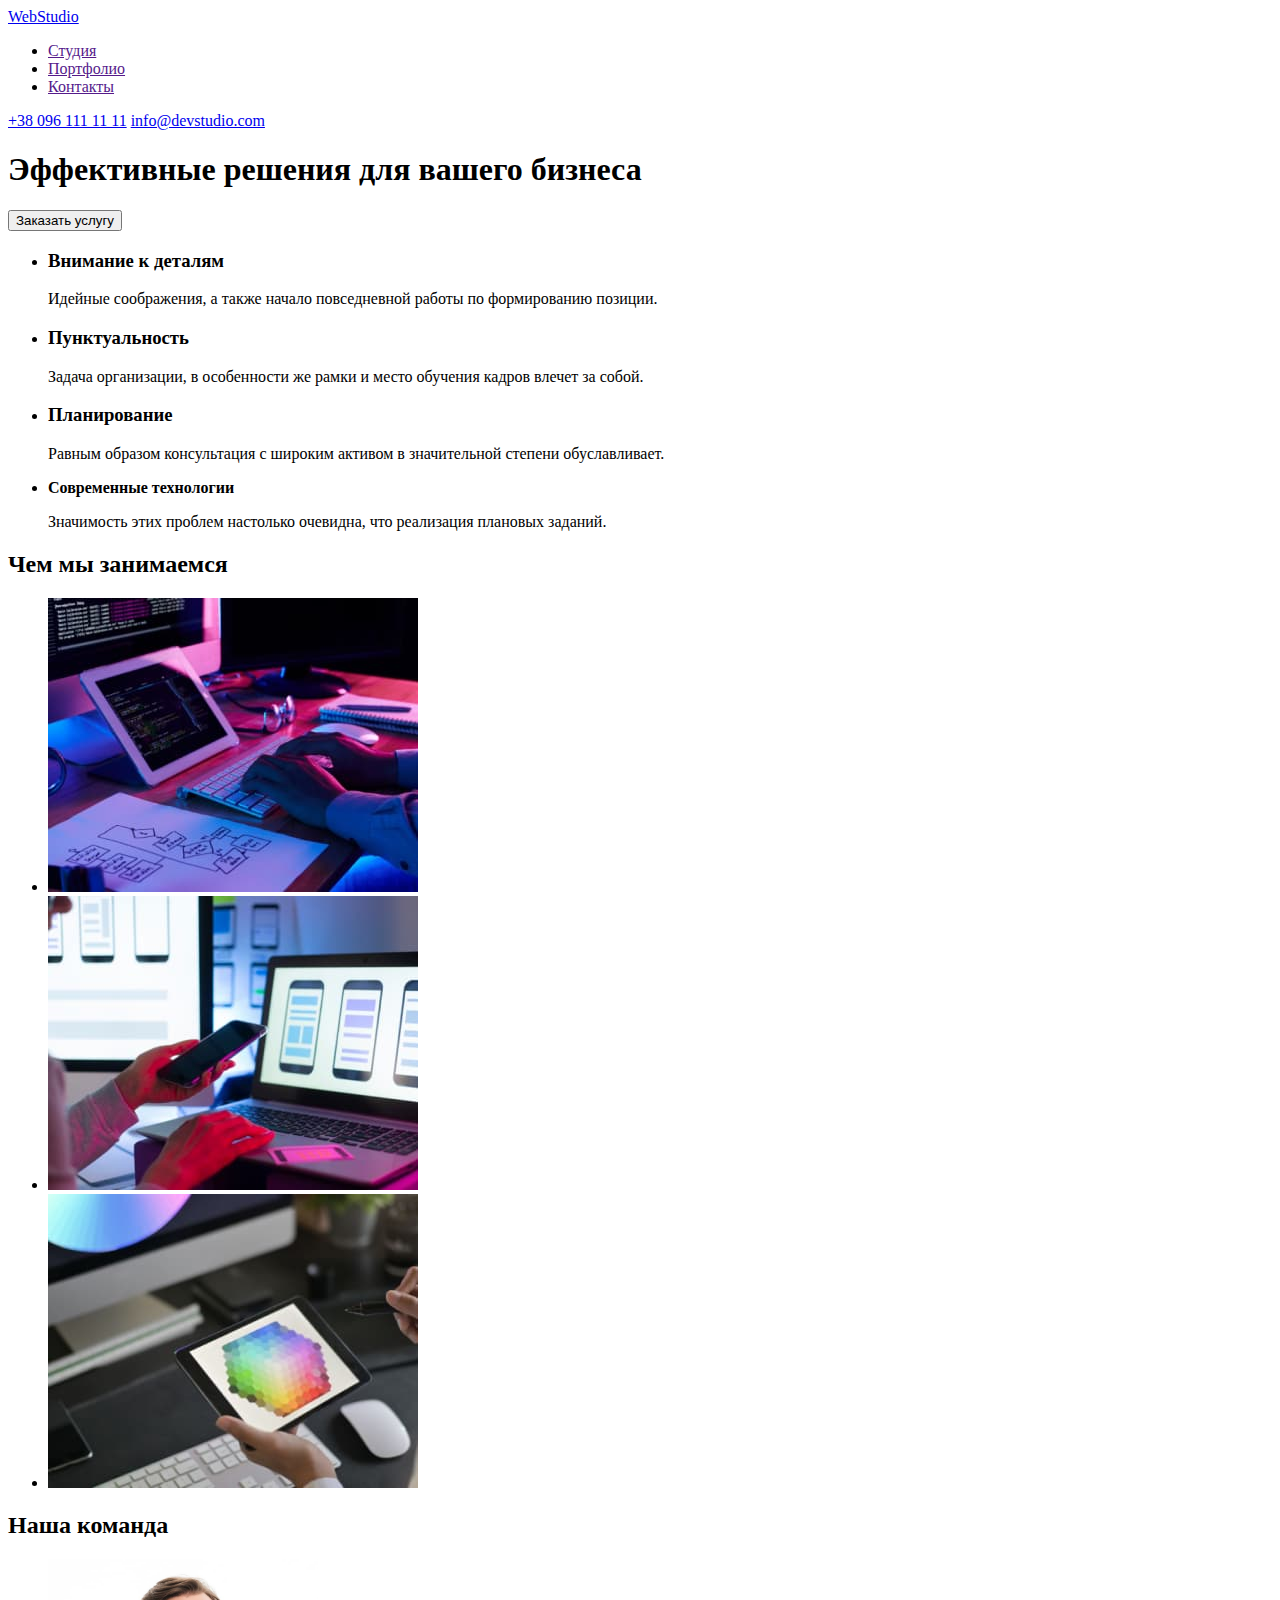
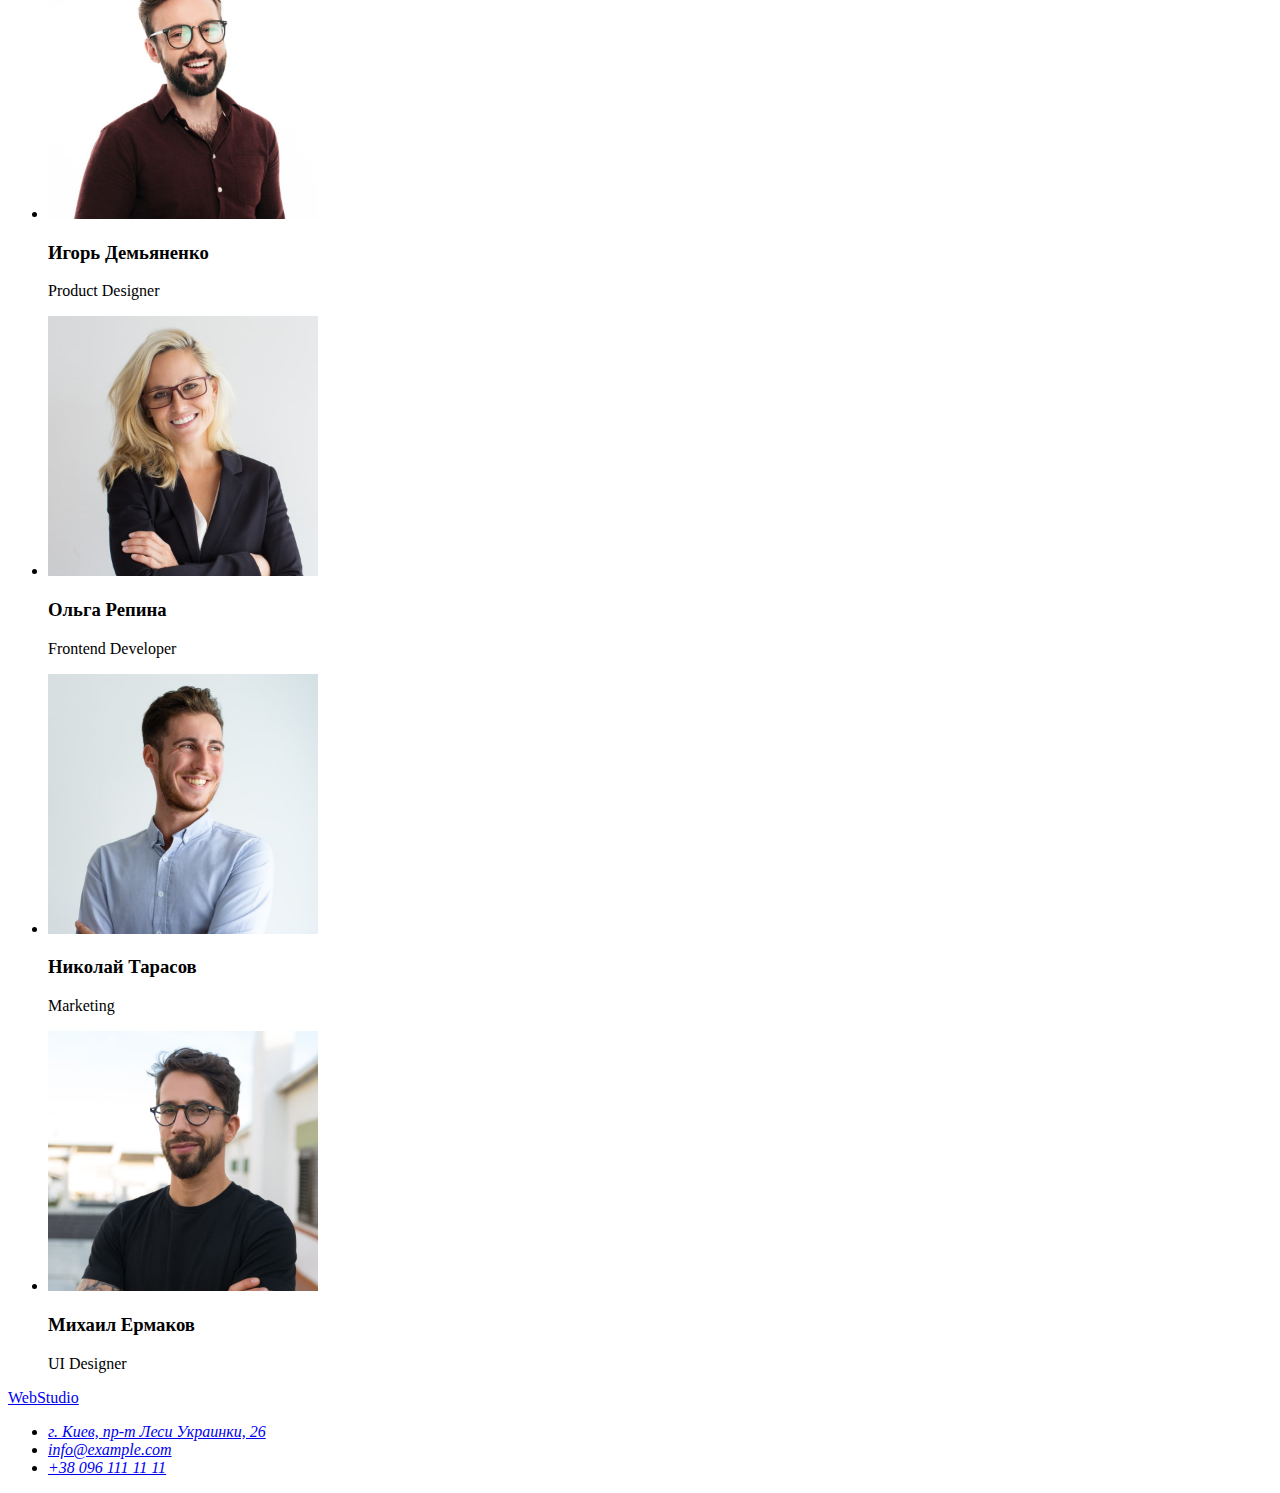
==== index.html @ f6b47a02 "Initial commit" ====
<!DOCTYPE html>
<html lang="ru">
  <head>
    <meta charset="UTF-8" />
    <meta http-equiv="X-UA-Compatible" content="IE=edge" />
    <meta name="viewport" content="width=device-width, initial-scale=1.0" />
    <title>WebStudio</title>
  </head>
  <body>
    <!-- header section -->
    <header class="header">
      <a class="logo" href="#">WebStudio</a>
      <nav class="header-nav">
        <ul class="header-list">
          <li class="header-item">
            <a class="header-link" href="">Студия</a>
          </li>
          <li class="header-item">
            <a class="header-link" href="">Портфолио</a>
          </li>
          <li class="header-item">
            <a class="header-link" href="">Контакты</a>
          </li>
        </ul>
      </nav>
      <a class="header-phone" href="tel:+380961111111">+38 096 111 11 11</a>
      <a class="header-mail" href="mailto:info@devstudio.com">info@devstudio.com</a>
    </header>
    <!-- main section -->
    <main>
      <!-- hero section -->
      <section class="hero">
        <h1 class="main-title">Эффективные решения для вашего бизнеса</h1>
        <button class="hero-button" type="button">Заказать услугу</button>
      </section>

      <!-- about section -->
      <section class="about">
        <ul class="about-list">
          <li class="about-item">
            <h3>Внимание к деталям</h3>
            <p>Идейные соображения, а также начало повседневной работы по формированию позиции.</p>
          </li>
          <li class="about-item">
            <h3>Пунктуальность</h3>
            <p>
              Задача организации, в особенности же рамки и место обучения кадров влечет за собой.
            </p>
          </li>
          <li class="about-item">
            <h3>Планирование</h3>
            <p>
              Равным образом консультация с широким активом в значительной степени обуславливает.
            </p>
          </li>
          <li class="about-item">
            <b>Современные технологии</b>
            <p>Значимость этих проблем настолько очевидна, что реализация плановых заданий.</p>
          </li>
        </ul>
      </section>
      <section class="about-descr">
        <h2 class="about-description">Чем мы занимаемся</h2>
        <ul>
          <li><img src="images/about/first.jpg" alt="верстка" width="370" height="294" /></li>
          <li><img src="images/about/second.jpg" alt="дизайн" width="370" height="294" /></li>
          <li>
            <img src="images/about/third.jpg" alt="внешнее оформление" width="370" height="294" />
          </li>
        </ul>
      </section>
      <!-- team section -->
      <section class="team">
        <h2>Наша команда</h2>
        <ul class="team-list">
          <li class="team-item">
            <img
              src="images/team/product_designer.jpg"
              lang="en"
              alt="product_designer"
              width="270"
              height="260"
            />
            <h3>Игорь Демьяненко</h3>
            <p>Product Designer</p>
          </li>
          <li class="team-item">
            <img
              src="images/team/frontend_developer.jpg"
              lang="en"
              alt="frontend_developer"
              width="270"
              height="260"
            />
            <h3>Ольга Репина</h3>
            <p>Frontend Developer</p>
          </li>
          <li class="team-item">
            <img
              src="images/team/marketing.jpg"
              lang="en"
              alt="marketing"
              width="270"
              height="260"
            />
            <h3>Николай Тарасов</h3>
            <p>Marketing</p>
          </li>
          <li class="team-item">
            <img src="images/team/ui_designer.jpg" alt="ui_designer" width="270" height="260" />
            <h3>Михаил Ермаков</h3>
            <p>UI Designer</p>
          </li>
        </ul>
      </section>
    </main>
    <!-- footer section -->
    <footer class="footer">
      <a class="logo" href="#">WebStudio</a>
      <address>
        <ul class="footer-list">
          <li class="footer-item">
            <a  class="footer-link" href="https://bit.ly/3pXMvUd" target="_blank" rel="noopener noreferrer"
              >г. Киев, пр-т Леси Украинки, 26</a
            >
          </li>
          <li class="footer-item">
            <a class="footer-link" href="mailto:info@devstudio.com">info@example.com</a>
          </li>
          <li class="footer-item">
            <a class="footer-link" href="tel:+380961111111">+38 096 111 11 11</a>
          </li>
        </ul>
      </address>
    </footer>
  </body>
</html>
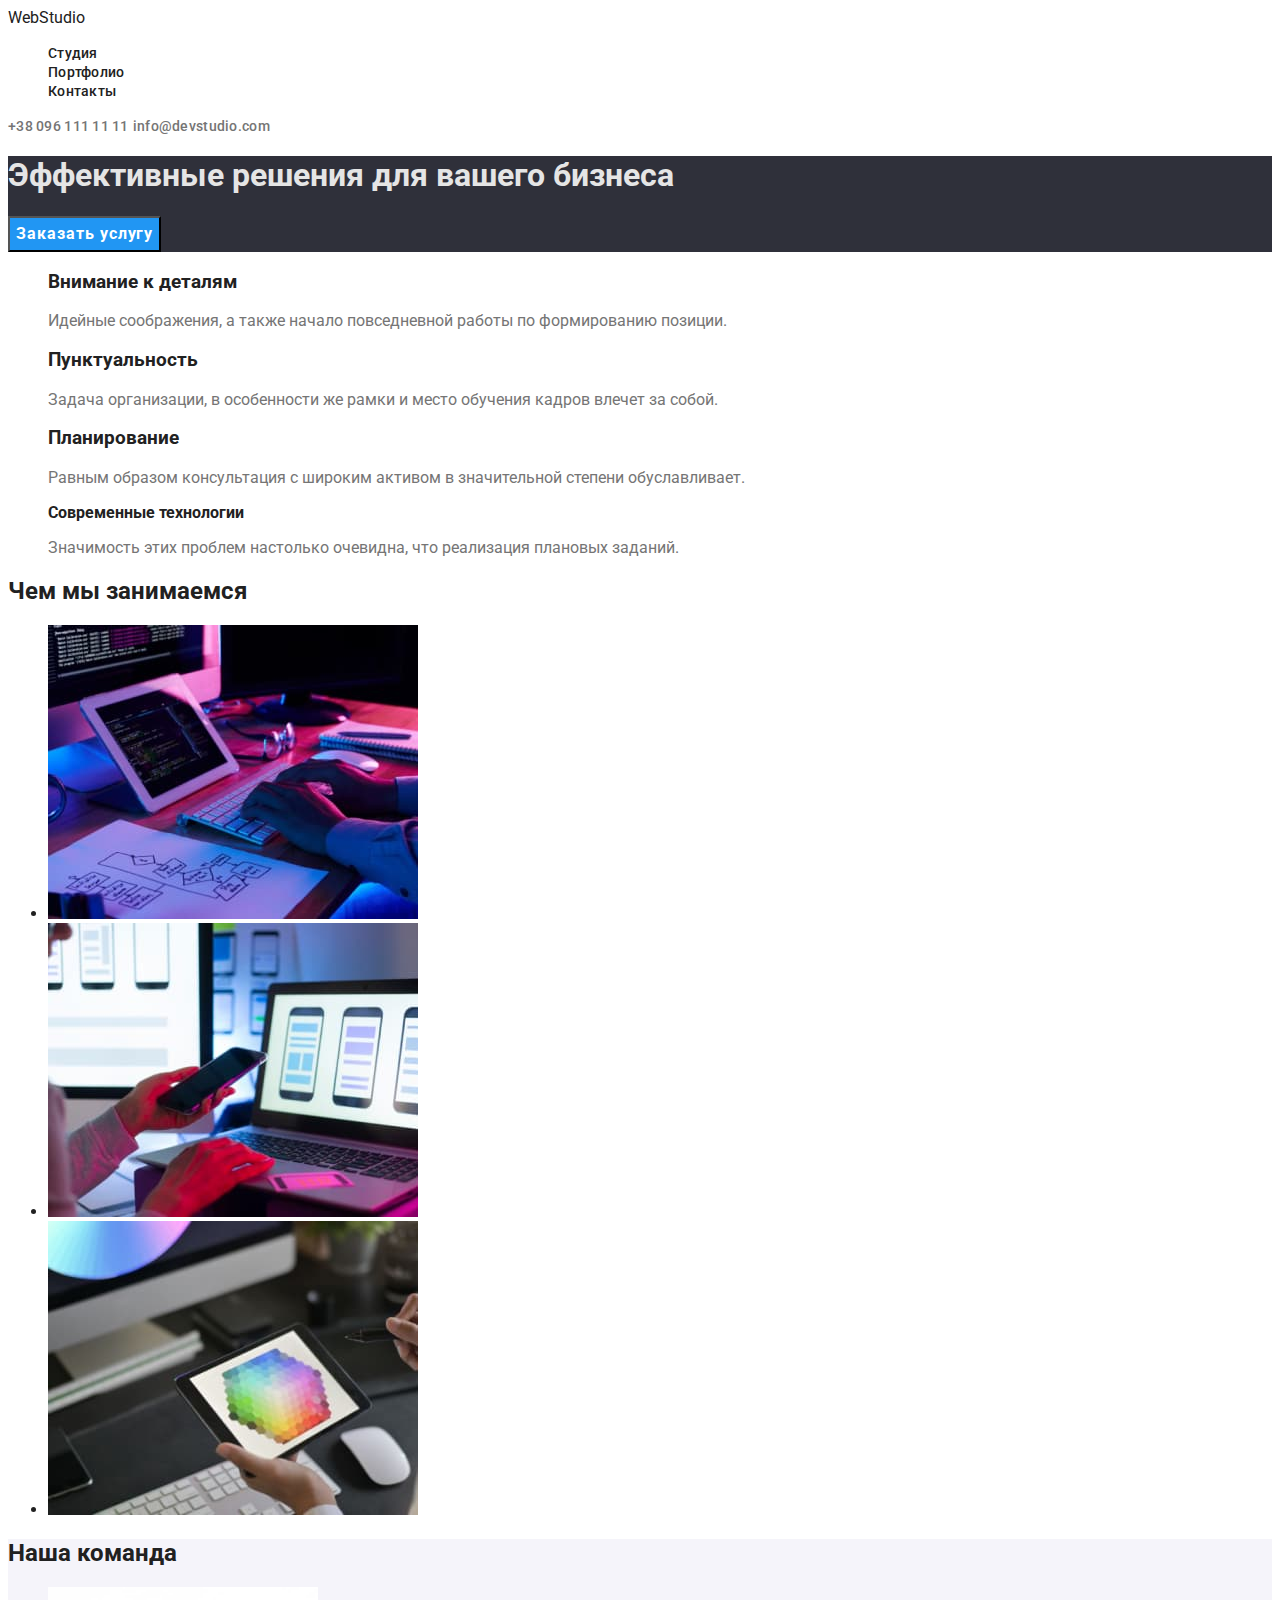
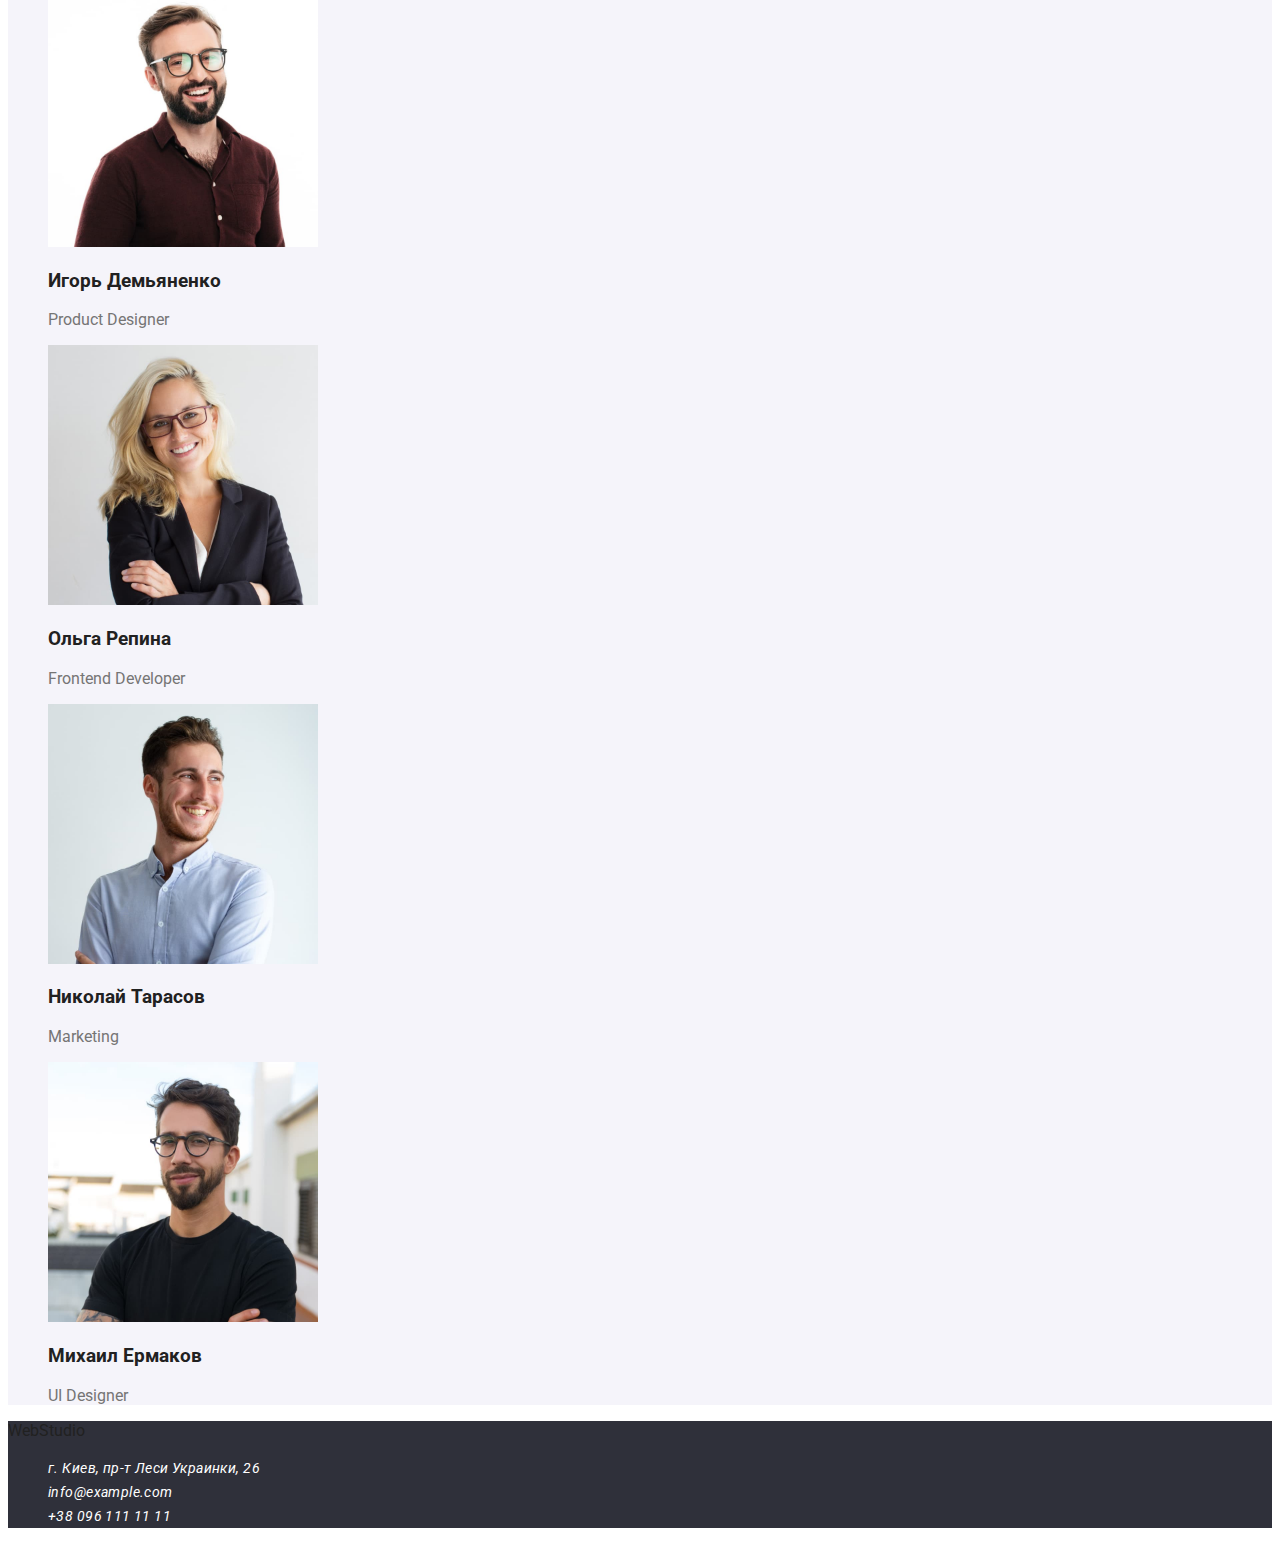
==== commit fa9903e9: "add portfolio.html" ====
--- a/index.html
+++ b/index.html
@@ -5,38 +5,47 @@
     <meta http-equiv="X-UA-Compatible" content="IE=edge" />
     <meta name="viewport" content="width=device-width, initial-scale=1.0" />
     <title>WebStudio</title>
+    <!-- Fonts start -->
+    <link rel="preconnect" href="https://fonts.googleapis.com" />
+    <link rel="preconnect" href="https://fonts.gstatic.com" crossorigin />
+    <link
+      href="https://fonts.googleapis.com/css2?family=Raleway:wght@700&family=Roboto:wght@400;500;700;900&display=swap"
+      rel="stylesheet"
+    />
+    <!-- Fonts end -->
+    <link rel="stylesheet" href="css/style.css" />
   </head>
   <body>
     <!-- header section -->
     <header class="header">
-      <a class="logo" href="#">WebStudio</a>
+      <a class="logo link" href="#">WebStudio</a>
       <nav class="header-nav">
-        <ul class="header-list">
+        <ul class="header-list list">
           <li class="header-item">
-            <a class="header-link" href="">Студия</a>
+            <a class="header-link link" href="">Студия</a>
           </li>
           <li class="header-item">
-            <a class="header-link" href="">Портфолио</a>
+            <a class="header-link link" href="">Портфолио</a>
           </li>
           <li class="header-item">
-            <a class="header-link" href="">Контакты</a>
+            <a class="header-link link" href="">Контакты</a>
           </li>
         </ul>
       </nav>
-      <a class="header-phone" href="tel:+380961111111">+38 096 111 11 11</a>
-      <a class="header-mail" href="mailto:info@devstudio.com">info@devstudio.com</a>
+      <a class="header-phone link" href="tel:+380961111111">+38 096 111 11 11</a>
+      <a class="header-mail link" href="mailto:info@devstudio.com">info@devstudio.com</a>
     </header>
     <!-- main section -->
     <main>
       <!-- hero section -->
       <section class="hero">
         <h1 class="main-title">Эффективные решения для вашего бизнеса</h1>
-        <button class="hero-button" type="button">Заказать услугу</button>
+        <button class="hero-btn" type="button">Заказать услугу</button>
       </section>
 
       <!-- about section -->
       <section class="about">
-        <ul class="about-list">
+        <ul class="about-list list">
           <li class="about-item">
             <h3>Внимание к деталям</h3>
             <p>Идейные соображения, а также начало повседневной работы по формированию позиции.</p>
@@ -72,7 +81,7 @@
       <!-- team section -->
       <section class="team">
         <h2>Наша команда</h2>
-        <ul class="team-list">
+        <ul class="team-list list">
           <li class="team-item">
             <img
               src="images/team/product_designer.jpg"
@@ -116,19 +125,23 @@
     </main>
     <!-- footer section -->
     <footer class="footer">
-      <a class="logo" href="#">WebStudio</a>
+      <a class="logo link" href="#">WebStudio</a>
       <address>
-        <ul class="footer-list">
+        <ul class="footer-list list">
           <li class="footer-item">
-            <a  class="footer-link" href="https://bit.ly/3pXMvUd" target="_blank" rel="noopener noreferrer"
+            <a
+              class="footer-link link"
+              href="https://bit.ly/3pXMvUd"
+              target="_blank"
+              rel="noopener noreferrer"
               >г. Киев, пр-т Леси Украинки, 26</a
             >
           </li>
           <li class="footer-item">
-            <a class="footer-link" href="mailto:info@devstudio.com">info@example.com</a>
+            <a class="footer-link link" href="mailto:info@devstudio.com">info@example.com</a>
           </li>
           <li class="footer-item">
-            <a class="footer-link" href="tel:+380961111111">+38 096 111 11 11</a>
+            <a class="footer-link link" href="tel:+380961111111">+38 096 111 11 11</a>
           </li>
         </ul>
       </address>
--- a/css/style.css
+++ b/css/style.css
@@ -0,0 +1,180 @@
+:root {
+  /* fonts */
+  --main-font: 'Roboto', sans-serif;
+  --secondary-font: 'Raleway', sans-serif;
+
+  /* text colors */
+  --main-txt-cl: #212121;
+  --accent-txt-cl: #2196f3;
+  --btn-txt-cl: #ffffff;
+  --contacts-txt-cl: #757575;
+  --title-txt-cl: #e5e5e5;
+
+  /* bg colors */
+  --dark-bg-cl: #2f303a;
+  --light-bg-cl: #f5f4fa;
+
+  /* others */
+}
+
+body {
+  font-family: var(--main-font);
+  color: var(--main-txt-cl);
+}
+
+button {
+  font-family: var(--main-font);
+}
+
+/* reset styles */
+.link {
+  text-decoration: none;
+  color: currentColor;
+}
+
+.list {
+  list-style: none;
+}
+
+/* base style */
+
+.work-btn-item {
+  font-family: inherit;
+  font-weight: 500;
+  font-size: 16px;
+  line-height: calc(26 / 16);
+  letter-spacing: 0.03em;
+  background-color: var(--light-bg-cl);
+  cursor: pointer;
+}
+
+.hero-btn {
+  font-family: inherit;
+  font-weight: 700;
+  font-size: 16px;
+  line-height: calc(30 / 16);
+  letter-spacing: 0.06em;
+  background-color: var(--accent-txt-cl);
+  color: var(--btn-txt-cl);
+  cursor: pointer;
+}
+
+.btn-mode-ligh {
+  color: var(--main-txt-cl);
+}
+
+.hero-btn:hover,
+.hero-btn:focus {
+}
+
+.work-btn-item:hover,
+.work-btn-item:focus {
+  background-color: var(--accent-txt-cl);
+  color: var(--btn-txt-cl);
+}
+
+/* Header section */
+
+.header-link {
+  font-weight: 500;
+  font-size: 14px;
+  line-height: calc(16 / 14);
+  letter-spacing: 0.02em;
+  color: var(--main-txt-cl);
+}
+
+.header-phone:hover,
+.header-phone:focus,
+.header-mail:hover,
+.header-mail:focus,
+.header-link:hover,
+.header-link:focus {
+  color: var(--accent-txt-cl);
+}
+
+.header-phone,
+.header-mail {
+  font-weight: 500;
+  font-size: 14px;
+  line-height: calc(16 / 14);
+  letter-spacing: 0.02em;
+  color: var(--contacts-txt-cl);
+}
+
+/* hero section */
+
+.hero {
+  background-color: var(--dark-bg-cl);
+}
+
+.main-title {
+  color: var(--title-txt-cl);
+}
+
+/* team section */
+
+.team {
+  background-color: var(--light-bg-cl);
+}
+
+/* about section */
+
+.about h3 {
+  color: var(--main-txt-cl);
+}
+
+.about p {
+  color: var(--contacts-txt-cl);
+}
+
+/* team section */
+
+.team h3 {
+  color: var(--main-txt-cl);
+}
+
+.team p {
+  color: var(--contacts-txt-cl);
+}
+
+/* work section */
+
+.work h3 {
+  color: var(--main-txt-cl);
+}
+
+.work p {
+  color: var(--contacts-txt-cl);
+}
+
+/* footer section */
+
+.footer {
+  background-color: var(--dark-bg-cl);
+}
+
+.footer-link {
+  font-weight: 400;
+  font-size: 14px;
+  line-height: calc(24 / 14);
+  letter-spacing: 0.03em;
+  color: var(--btn-txt-cl);
+}
+
+.footer-mail:hover,
+.footer-mail:focus,
+.footer-phone:hover,
+.footer-phone:focus,
+.footer-link:hover,
+.footer-link:focus {
+  color: var(--accent-txt-cl);
+}
+
+.footer-mail,
+.footer-phone {
+  font-weight: 500;
+  font-size: 14px;
+  line-height: calc(16 / 14);
+  letter-spacing: 0.02em;
+  color: var(--contacts-txt-cl);
+}
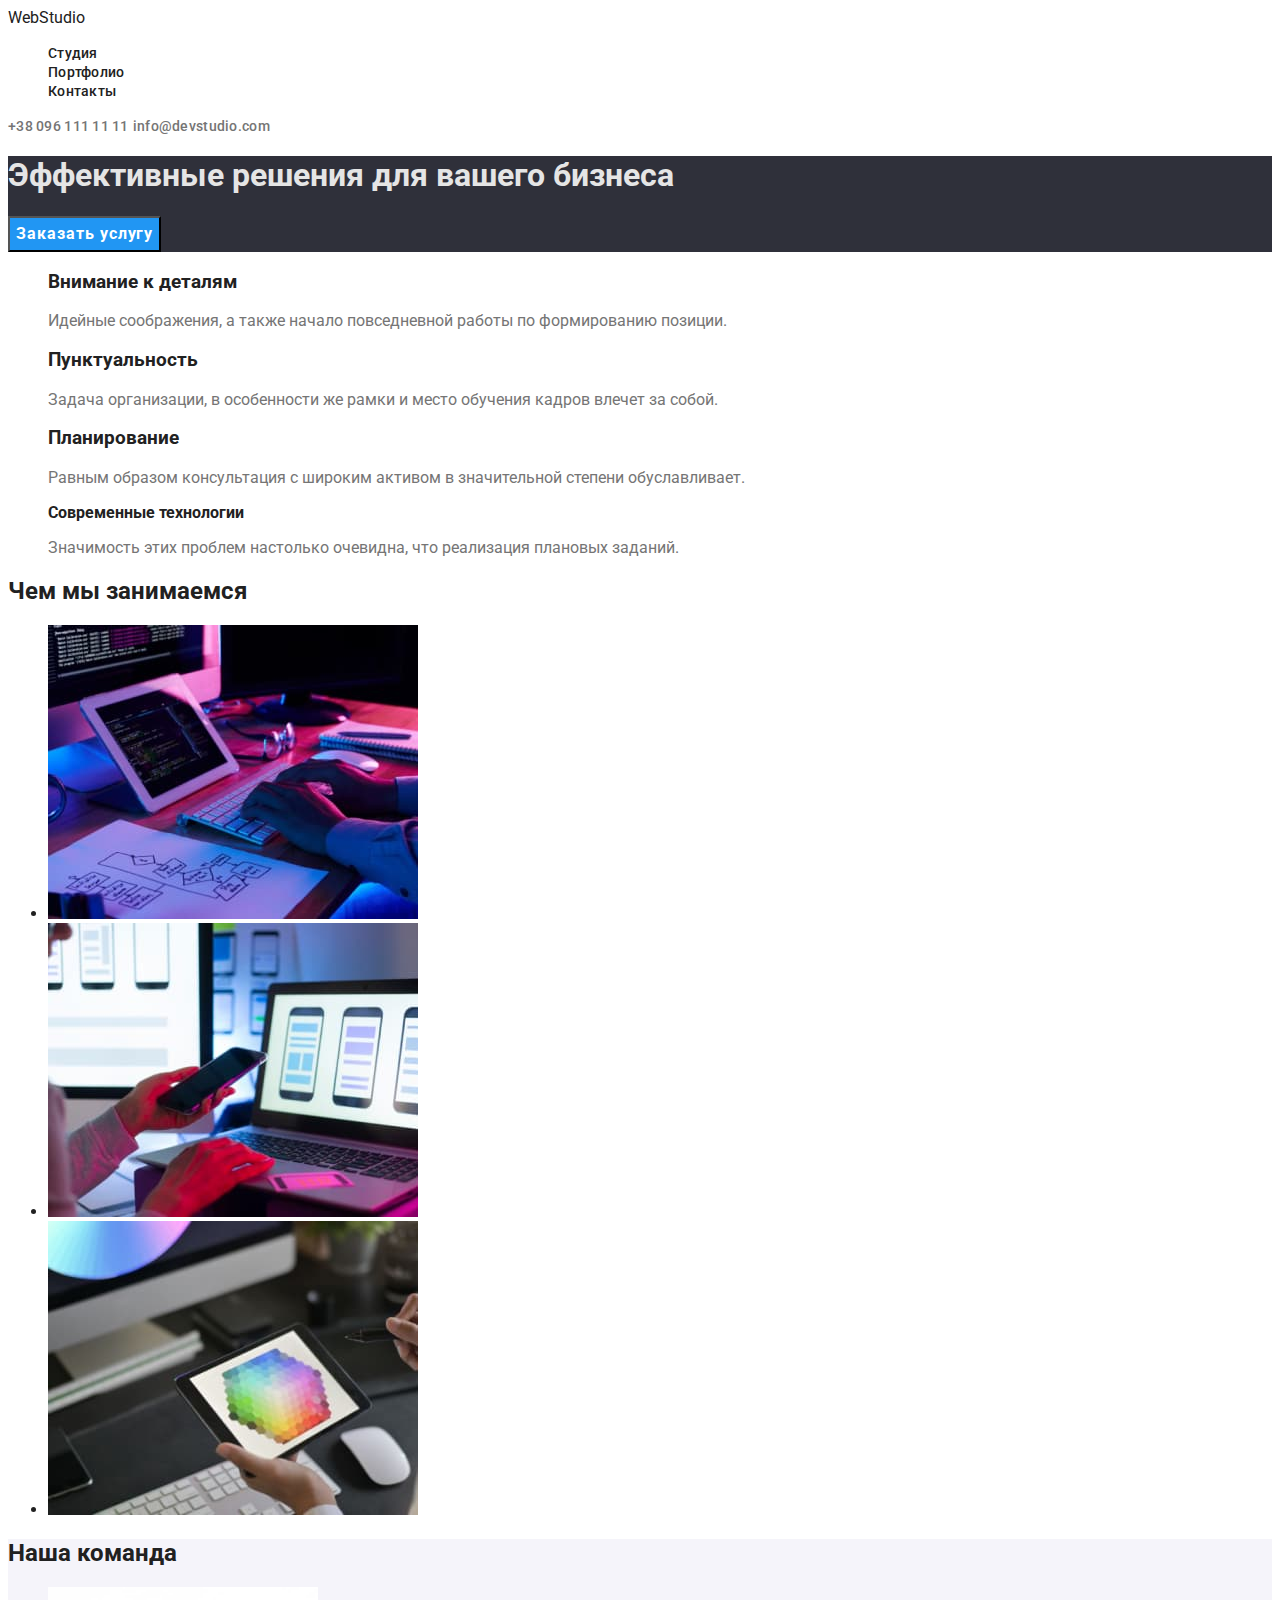
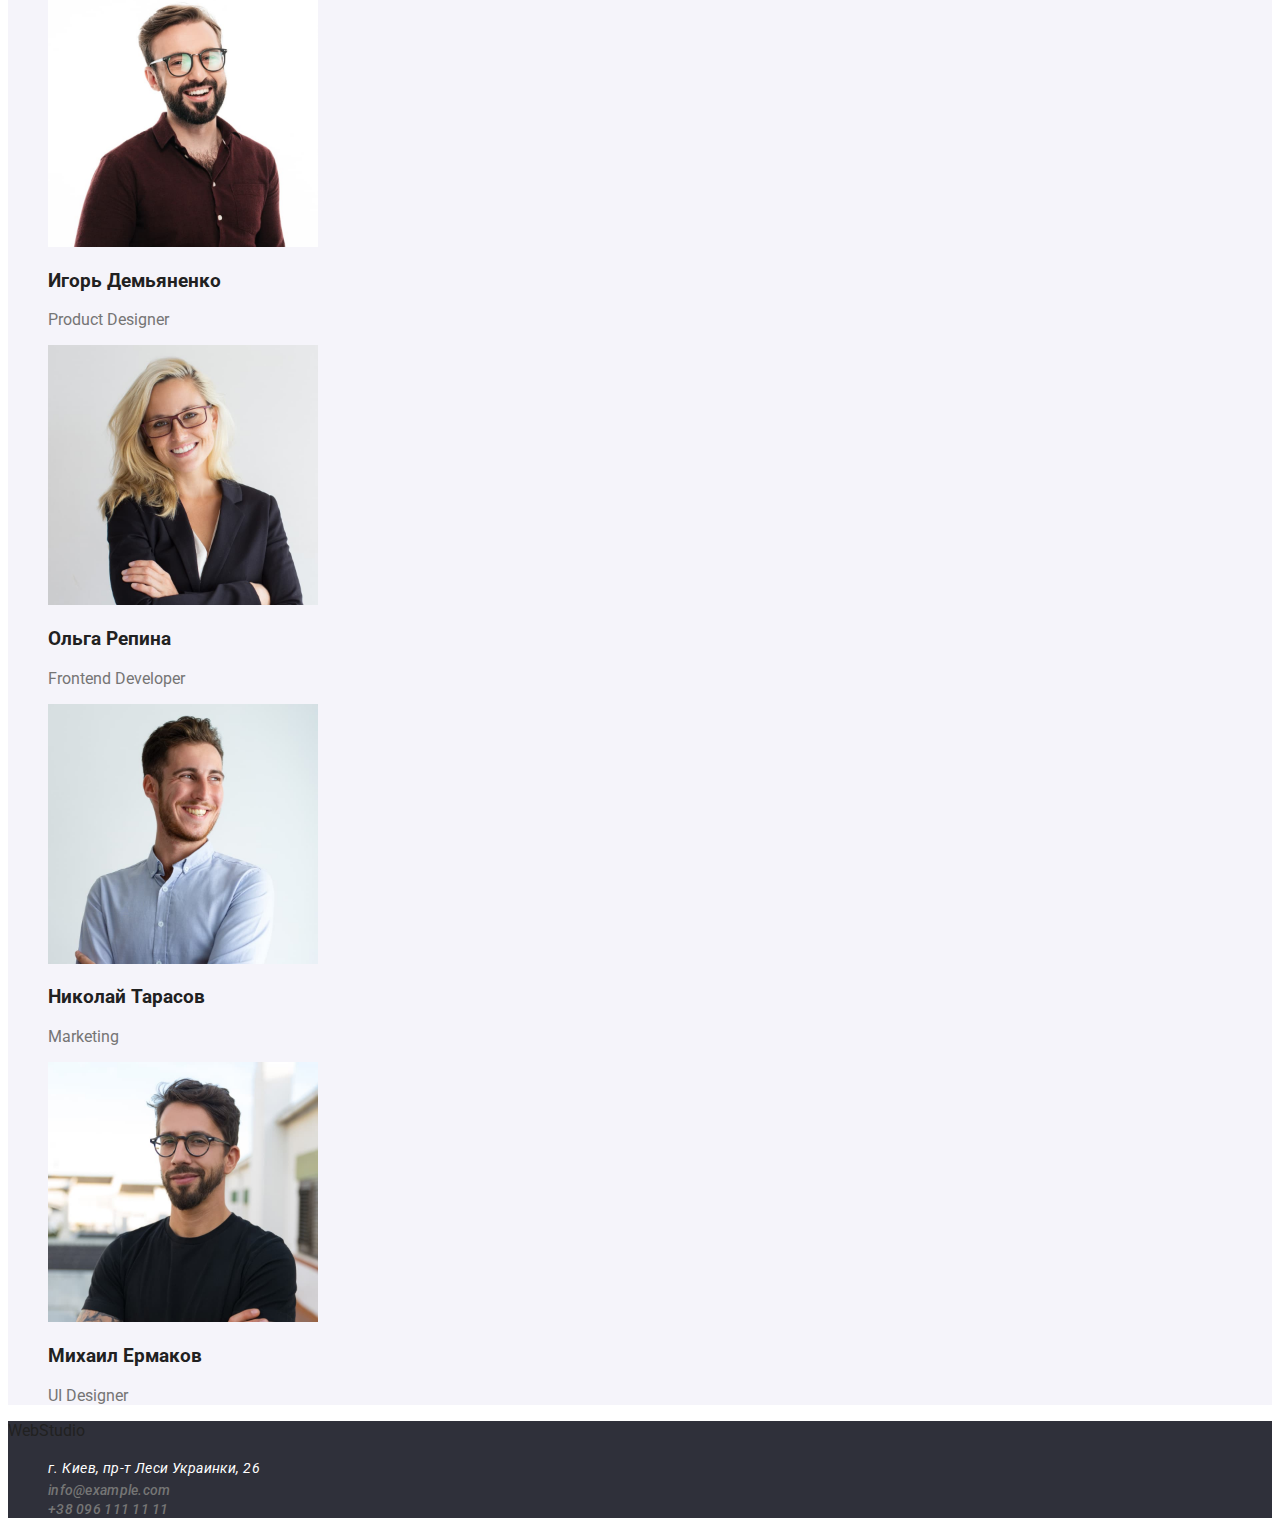
==== commit c7433695: "update index.html" ====
--- a/index.html
+++ b/index.html
@@ -138,10 +138,10 @@
             >
           </li>
           <li class="footer-item">
-            <a class="footer-link link" href="mailto:info@devstudio.com">info@example.com</a>
+            <a class="footer-mail link" href="mailto:info@devstudio.com">info@example.com</a>
           </li>
           <li class="footer-item">
-            <a class="footer-link link" href="tel:+380961111111">+38 096 111 11 11</a>
+            <a class="footer-phone link" href="tel:+380961111111">+38 096 111 11 11</a>
           </li>
         </ul>
       </address>
--- a/css/style.css
+++ b/css/style.css
@@ -14,7 +14,7 @@
   --dark-bg-cl: #2f303a;
   --light-bg-cl: #f5f4fa;
 
-  /* others */
+  /* Others */
 }
 
 body {
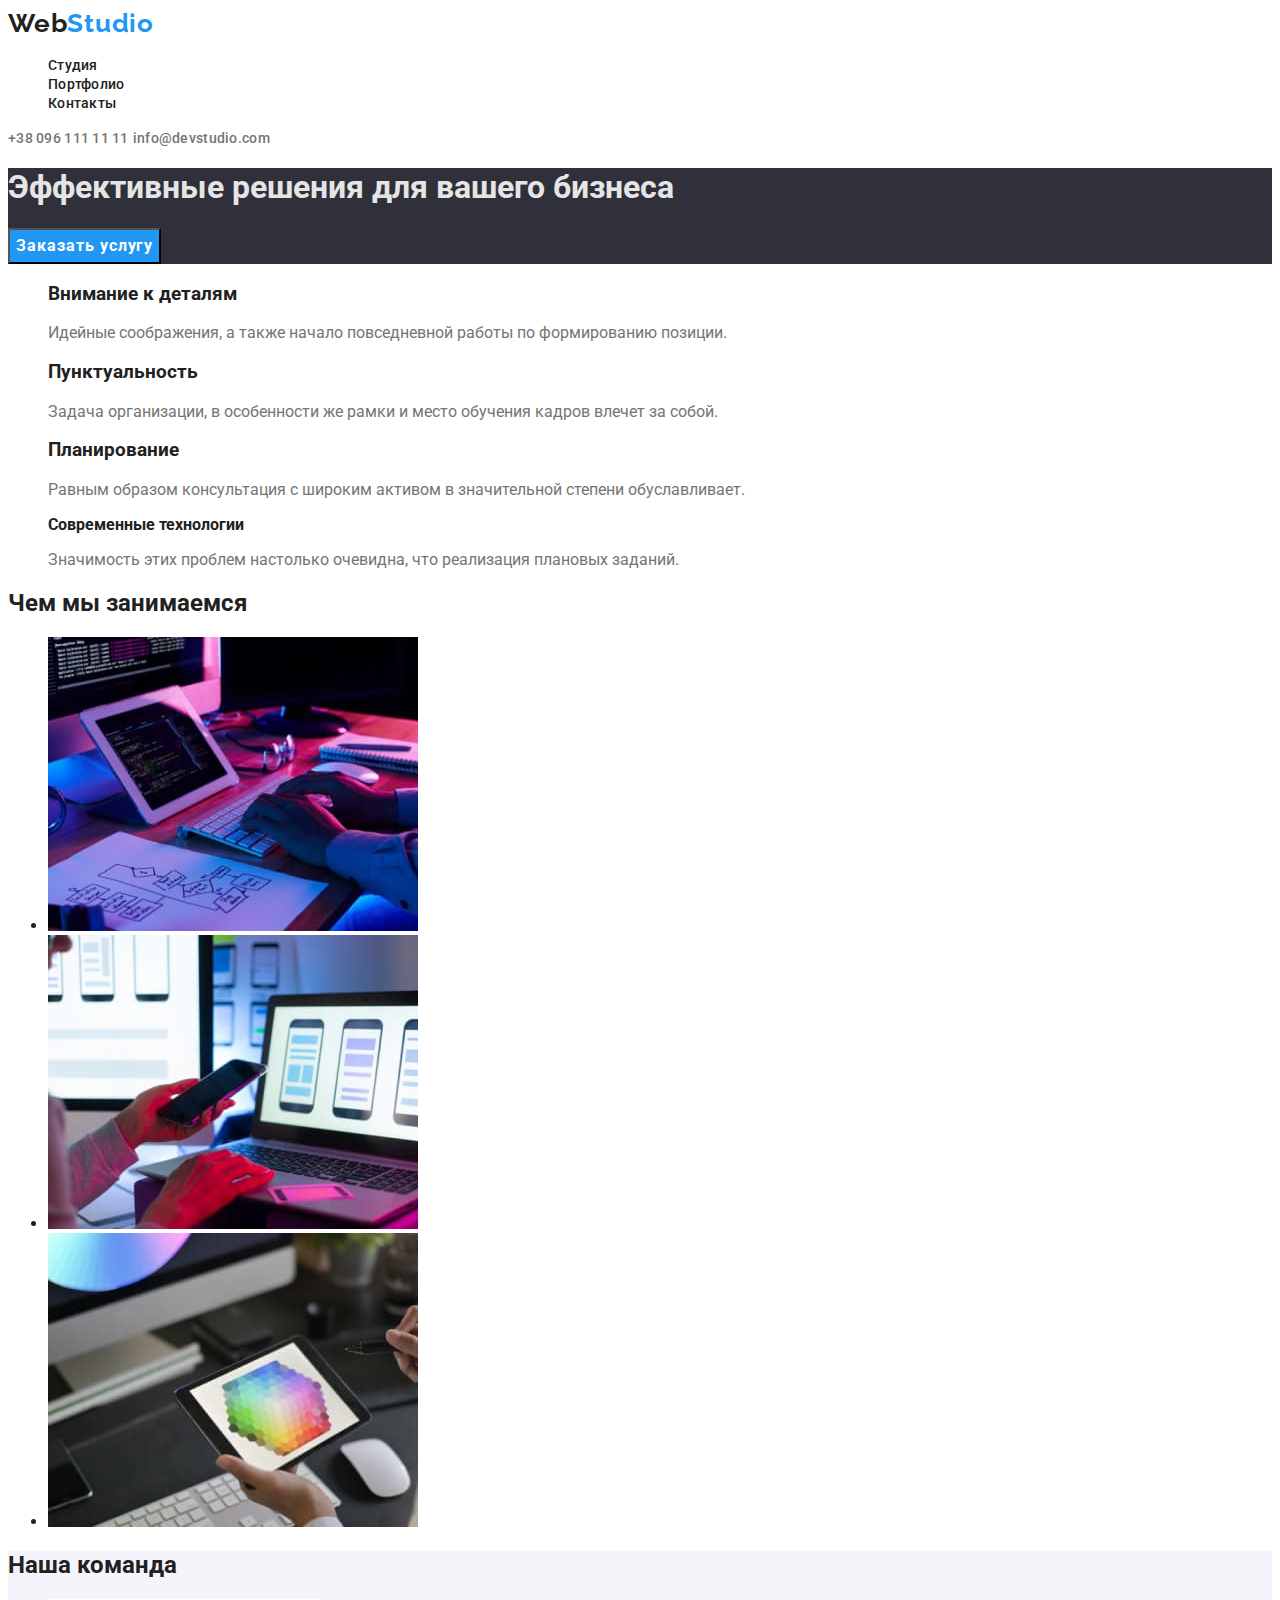
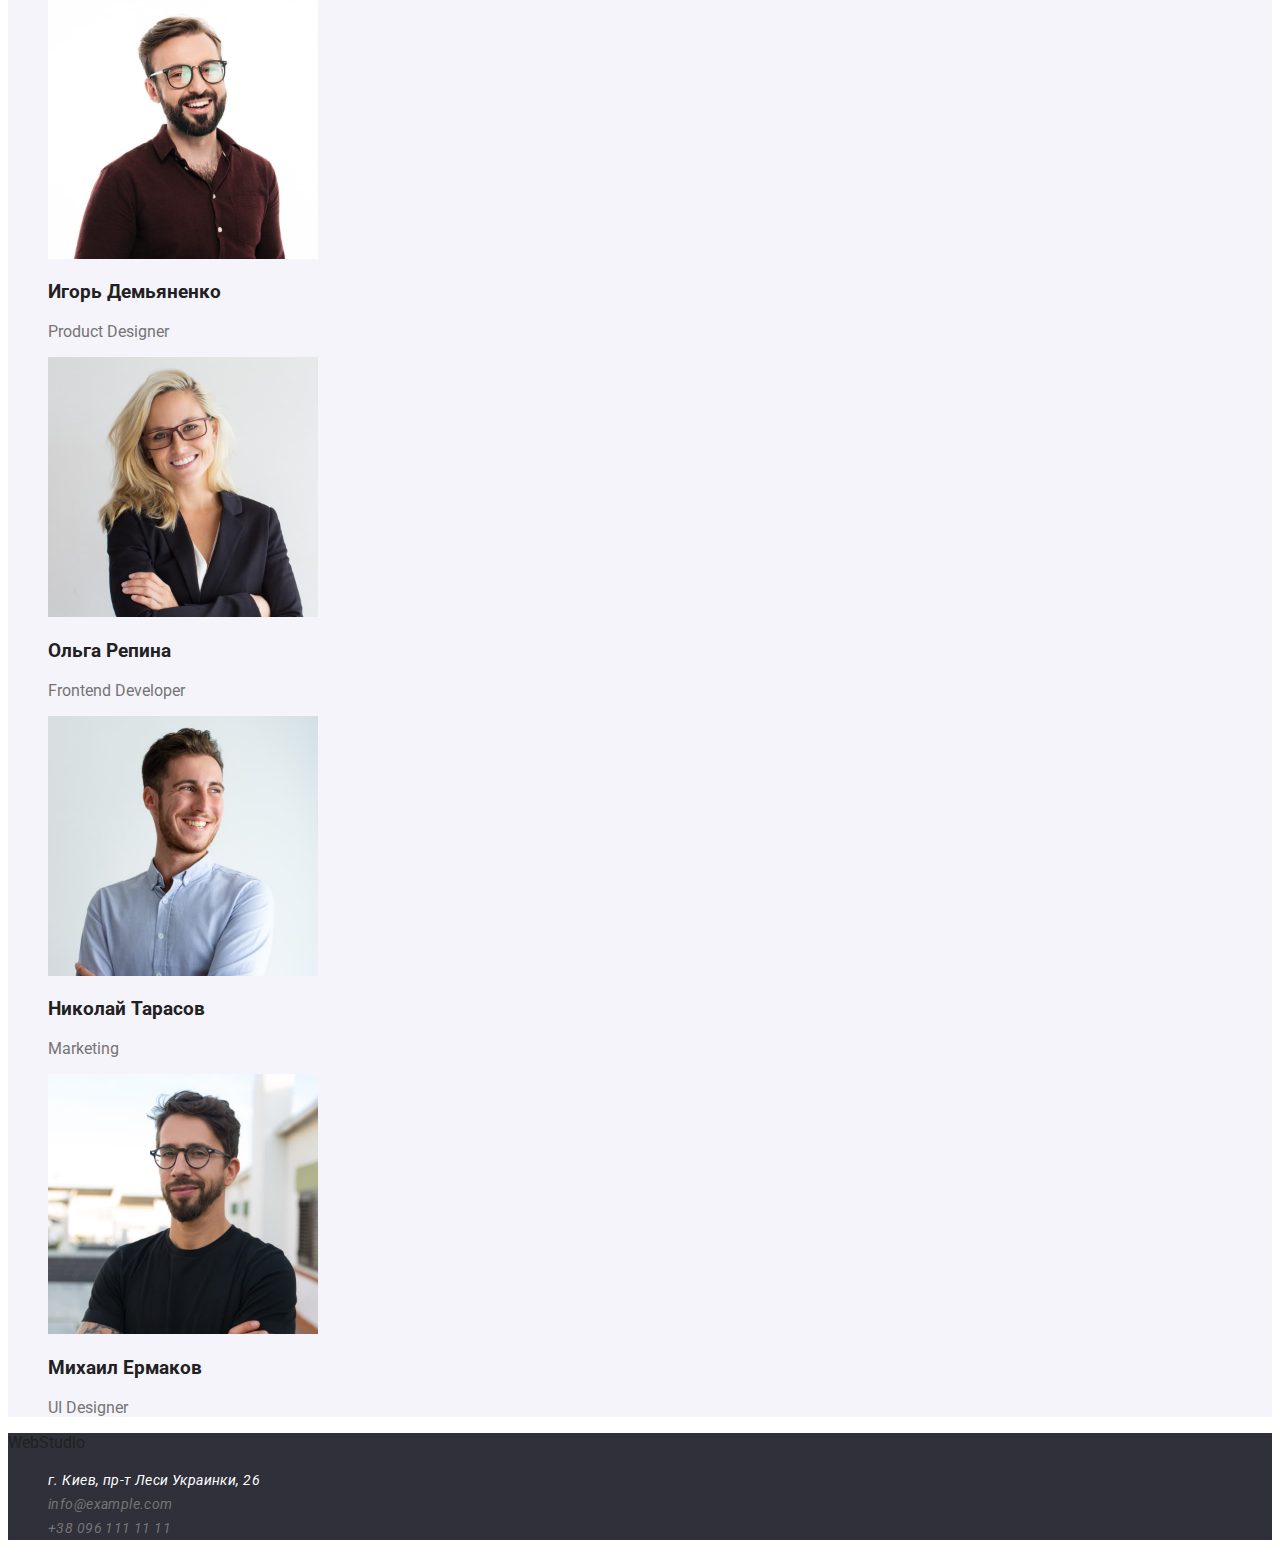
==== commit d51a2dbf: "fixed links" ====
--- a/index.html
+++ b/index.html
@@ -18,14 +18,14 @@
   <body>
     <!-- header section -->
     <header class="header">
-      <a class="logo link" href="#">WebStudio</a>
+      <a class="logo-link link" href="#" lang="en"><span class="logo-accent">Web</span>Studio</a>
       <nav class="header-nav">
         <ul class="header-list list">
           <li class="header-item">
             <a class="header-link link" href="">Студия</a>
           </li>
           <li class="header-item">
-            <a class="header-link link" href="">Портфолио</a>
+            <a class="header-link link" href="#portfolio">Портфолио</a>
           </li>
           <li class="header-item">
             <a class="header-link link" href="">Контакты</a>
--- a/css/style.css
+++ b/css/style.css
@@ -101,6 +101,24 @@
   color: var(--contacts-txt-cl);
 }
 
+
+/* logo section */
+
+.logo-link {
+  font-family: 'Raleway', sans-serif;
+  font-style: normal;
+  font-weight: 700;
+  font-size: 26px;
+  line-height: 1.19;
+  letter-spacing: 0.03em;
+  color: var(--accent-txt-cl);
+  text-decoration: none;
+}
+.logo-accent {
+  color: var(--main-txt-cl);
+}
+
+
 /* hero section */
 
 .hero {
@@ -172,9 +190,9 @@
 
 .footer-mail,
 .footer-phone {
-  font-weight: 500;
+  font-weight: 400;
   font-size: 14px;
-  line-height: calc(16 / 14);
-  letter-spacing: 0.02em;
+  line-height: calc(24 / 14);
+  letter-spacing: 0.03em;
   color: var(--contacts-txt-cl);
 }
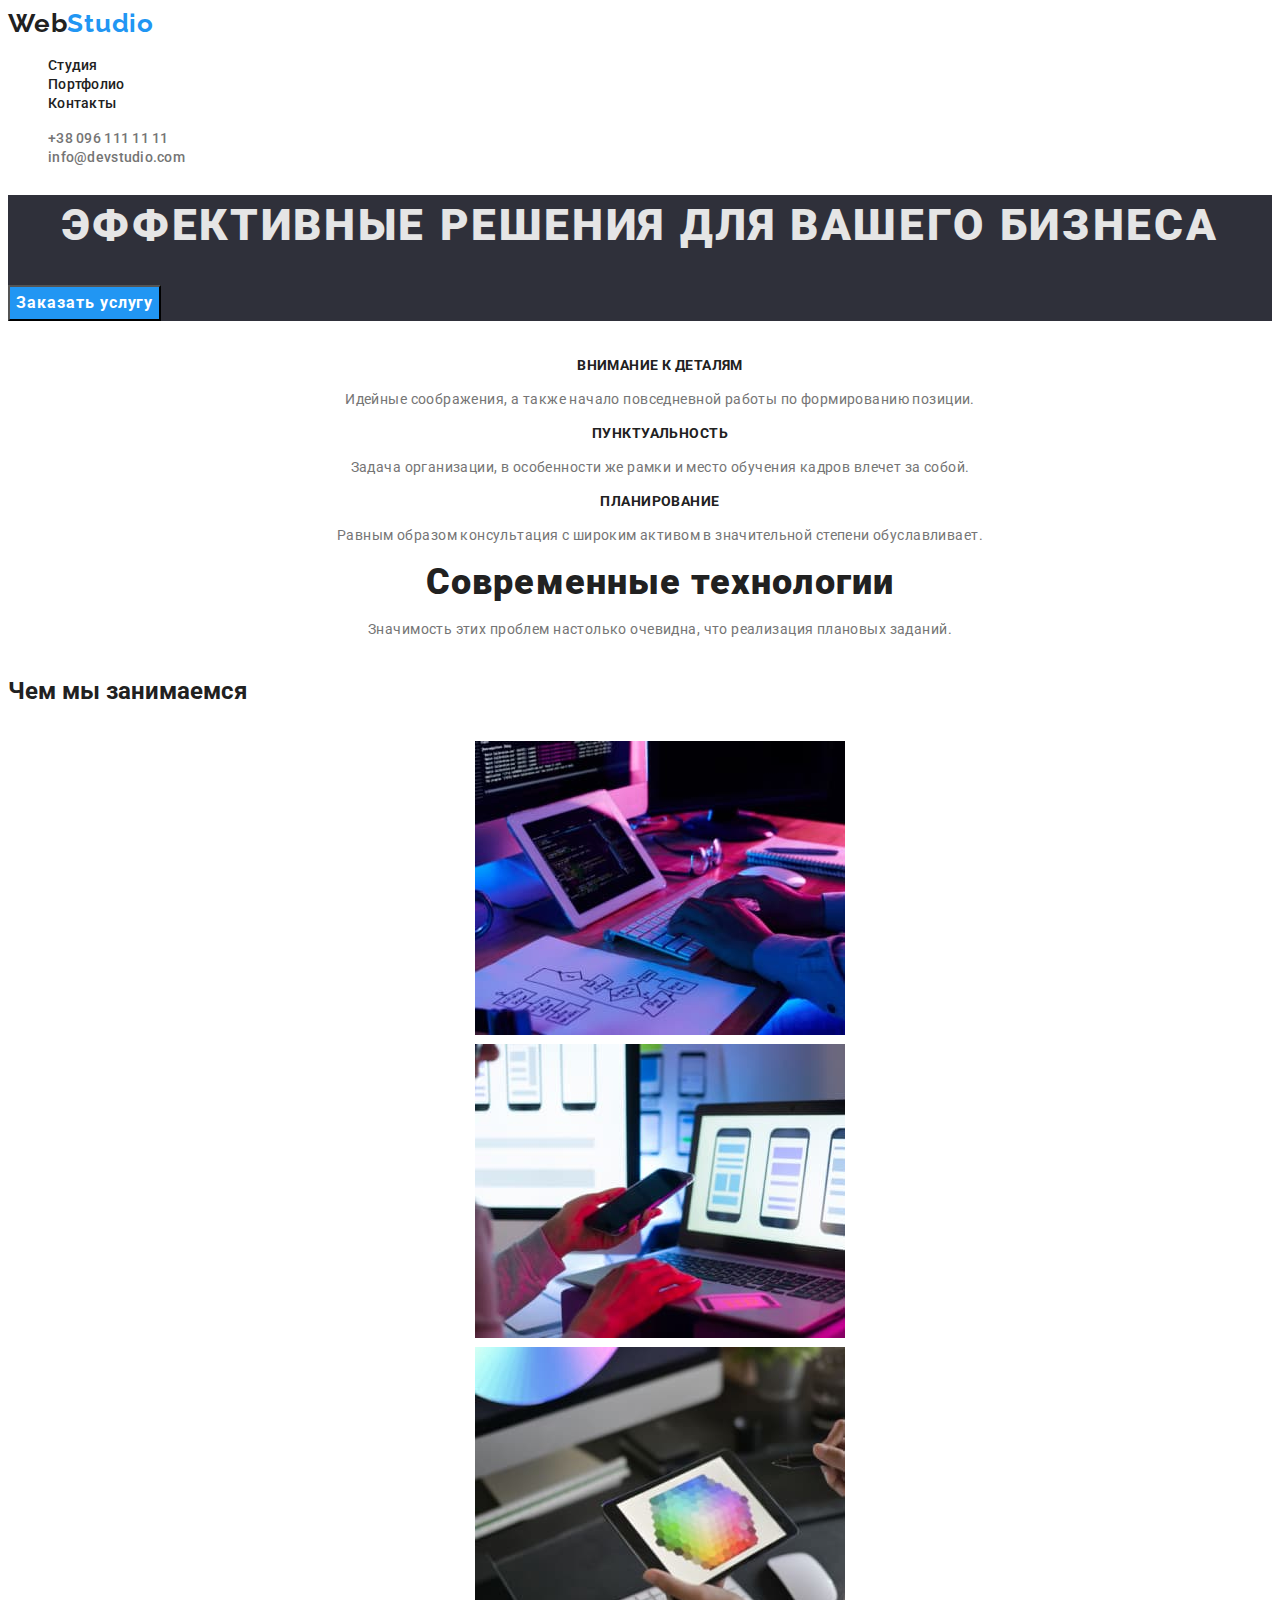
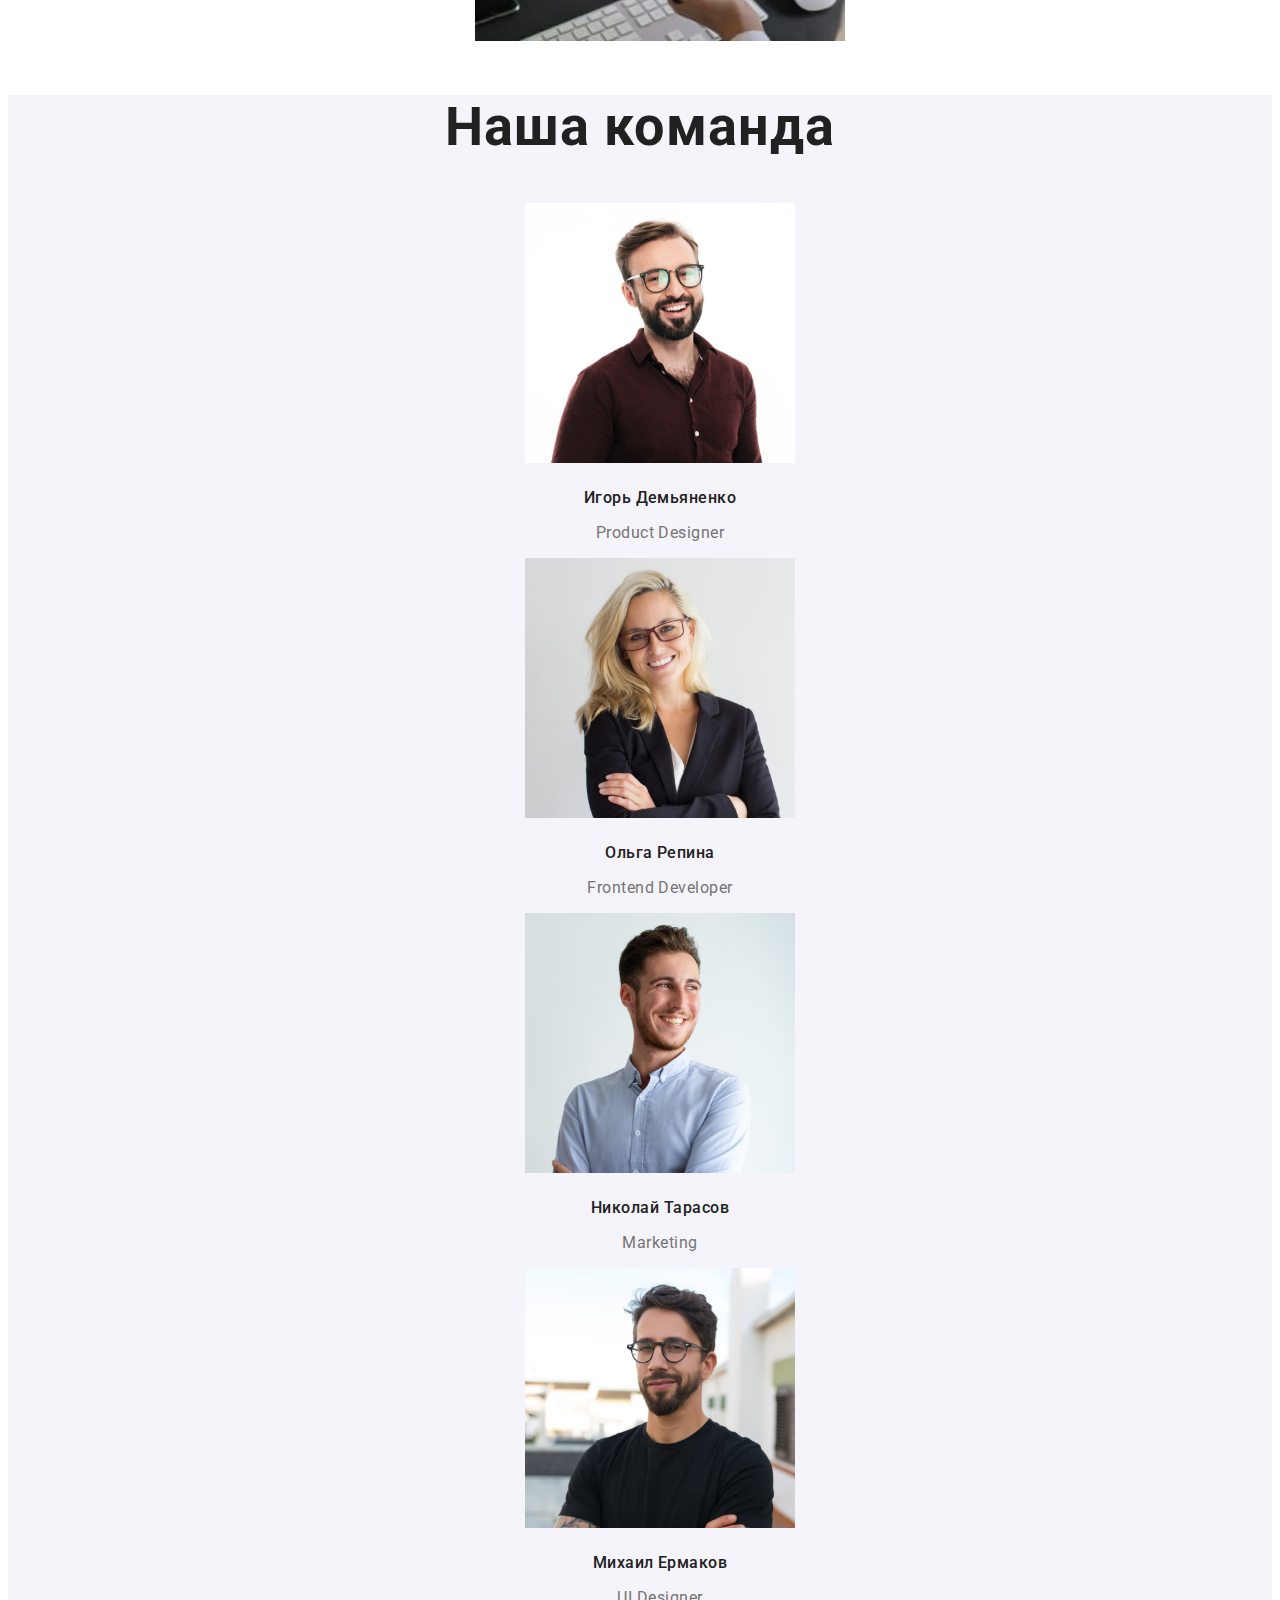
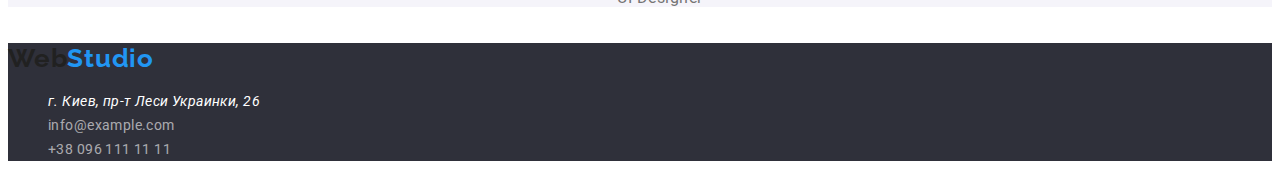
==== commit 7cf1244c: "fixed styles" ====
--- a/index.html
+++ b/index.html
@@ -22,18 +22,20 @@
       <nav class="header-nav">
         <ul class="header-list list">
           <li class="header-item">
-            <a class="header-link link" href="">Студия</a>
+            <a class="header-link link" href="./index.html">Студия</a>
           </li>
           <li class="header-item">
-            <a class="header-link link" href="#portfolio">Портфолио</a>
+            <a class="header-link link" href="./portfolio.html">Портфолио</a>
           </li>
           <li class="header-item">
-            <a class="header-link link" href="">Контакты</a>
+            <a class="header-link link" href="#contacts">Контакты</a>
           </li>
         </ul>
       </nav>
-      <a class="header-phone link" href="tel:+380961111111">+38 096 111 11 11</a>
-      <a class="header-mail link" href="mailto:info@devstudio.com">info@devstudio.com</a>
+      <ul class="contacts list">
+        <li><a class="header-phone link" href="tel:+380961111111">+38 096 111 11 11</a></li>
+        <li><a class="header-mail link" href="mailto:info@devstudio.com">info@devstudio.com</a></li>
+      </ul>
     </header>
     <!-- main section -->
     <main>
@@ -70,7 +72,7 @@
       </section>
       <section class="about-descr">
         <h2 class="about-description">Чем мы занимаемся</h2>
-        <ul>
+        <ul class="about list">
           <li><img src="images/about/first.jpg" alt="верстка" width="370" height="294" /></li>
           <li><img src="images/about/second.jpg" alt="дизайн" width="370" height="294" /></li>
           <li>
@@ -125,7 +127,7 @@
     </main>
     <!-- footer section -->
     <footer class="footer">
-      <a class="logo link" href="#">WebStudio</a>
+      <a class="logo-link link" href="#" lang="en"><span class="logo-accent">Web</span>Studio</a>
       <address>
         <ul class="footer-list list">
           <li class="footer-item">
--- a/css/style.css
+++ b/css/style.css
@@ -9,6 +9,7 @@
   --btn-txt-cl: #ffffff;
   --contacts-txt-cl: #757575;
   --title-txt-cl: #e5e5e5;
+  --main-title-txt-cl: #E5E5E5;
 
   /* bg colors */
   --dark-bg-cl: #2f303a;
@@ -39,6 +40,7 @@
 /* base style */
 
 .work-btn-item {
+  border: none;
   font-family: inherit;
   font-weight: 500;
   font-size: 16px;
@@ -105,7 +107,7 @@
 /* logo section */
 
 .logo-link {
-  font-family: 'Raleway', sans-serif;
+  font-family: var(--secondary-font);
   font-style: normal;
   font-weight: 700;
   font-size: 26px;
@@ -127,7 +129,17 @@
 
 .main-title {
   color: var(--title-txt-cl);
-}
+  font-family: var(--main-font);
+  font-style: normal;
+  font-weight: 900;
+  font-size: 44px;
+  line-height: calc(60 / 44);
+  text-align: center;
+  letter-spacing: 0.06em;
+  text-transform: uppercase;
+  color: var(--main-title-txt-cl);
+}
+
 
 /* team section */
 
@@ -137,31 +149,91 @@
 
 /* about section */
 
+.about {
+  font-family: var(--main-font);
+  font-style: normal;
+  font-weight: 700;
+  font-size: 36px;
+  line-height: calc(42 /36);
+  text-align: center;
+  letter-spacing: 0.03em;
+}
+
 .about h3 {
+  font-family: var(--main-font);
+  font-style: normal;
+  font-weight: 700;
+  font-size: 14px;
+  line-height: calc(16 / 14);
+  letter-spacing: 0.03em;
+  text-transform: uppercase;
   color: var(--main-txt-cl);
 }
 
 .about p {
+  font-family: var(--main-font);
+  font-style: normal;
+  font-weight: 400;
+  font-size: 14px;
+  line-height: calc(24 / 14);
+  letter-spacing: 0.03em;
   color: var(--contacts-txt-cl);
 }
 
 /* team section */
 
+.team {
+  font-family: var(--main-font);
+  font-style: normal;
+  font-weight: 700;
+  font-size: 36px;
+  line-height: calc(42 / 36);
+  text-align: center;
+  letter-spacing: 0.03em;
+  color: var(--main-txt-cl);
+}
+
 .team h3 {
+  font-family: var(--main-font);
+  font-style: normal;
+  font-weight: 500;
+  font-size: 16px;
+  line-height: calc(19 /16);
+  text-align: center;
+  letter-spacing: 0.03em;
   color: var(--main-txt-cl);
 }
 
 .team p {
+  font-family: var(--main-font);
+  font-style: normal;
+  font-weight: 400;
+  font-size: 16px;
+  line-height: calc(19 / 16);
+  text-align: center;
+  letter-spacing: 0.03em;
   color: var(--contacts-txt-cl);
 }
 
 /* work section */
 
 .work h3 {
+  font-family: var(--main-font);
+  font-style: normal;
+  font-weight: 700;
+  font-size: 18px;
+  line-height: calc(36 / 18);
+  letter-spacing: 0.06em;
   color: var(--main-txt-cl);
 }
 
 .work p {
+  font-family: var(--main-font);
+  font-style: normal;
+  font-weight: 400;
+  font-size: 16px;
+  line-height: calc(30 / 16);
+  letter-spacing: 0.03em;
   color: var(--contacts-txt-cl);
 }
 
@@ -190,9 +262,11 @@
 
 .footer-mail,
 .footer-phone {
-  font-weight: 400;
-  font-size: 14px;
-  line-height: calc(24 / 14);
-  letter-spacing: 0.03em;
-  color: var(--contacts-txt-cl);
-}
+  font-family: var(--main-font);
+  font-style: normal;
+  font-weight: 400;
+  font-size: 14px;
+  line-height: calc(24 /14);
+  letter-spacing: 0.03em;
+  color: rgba(255, 255, 255, 0.6);
+}
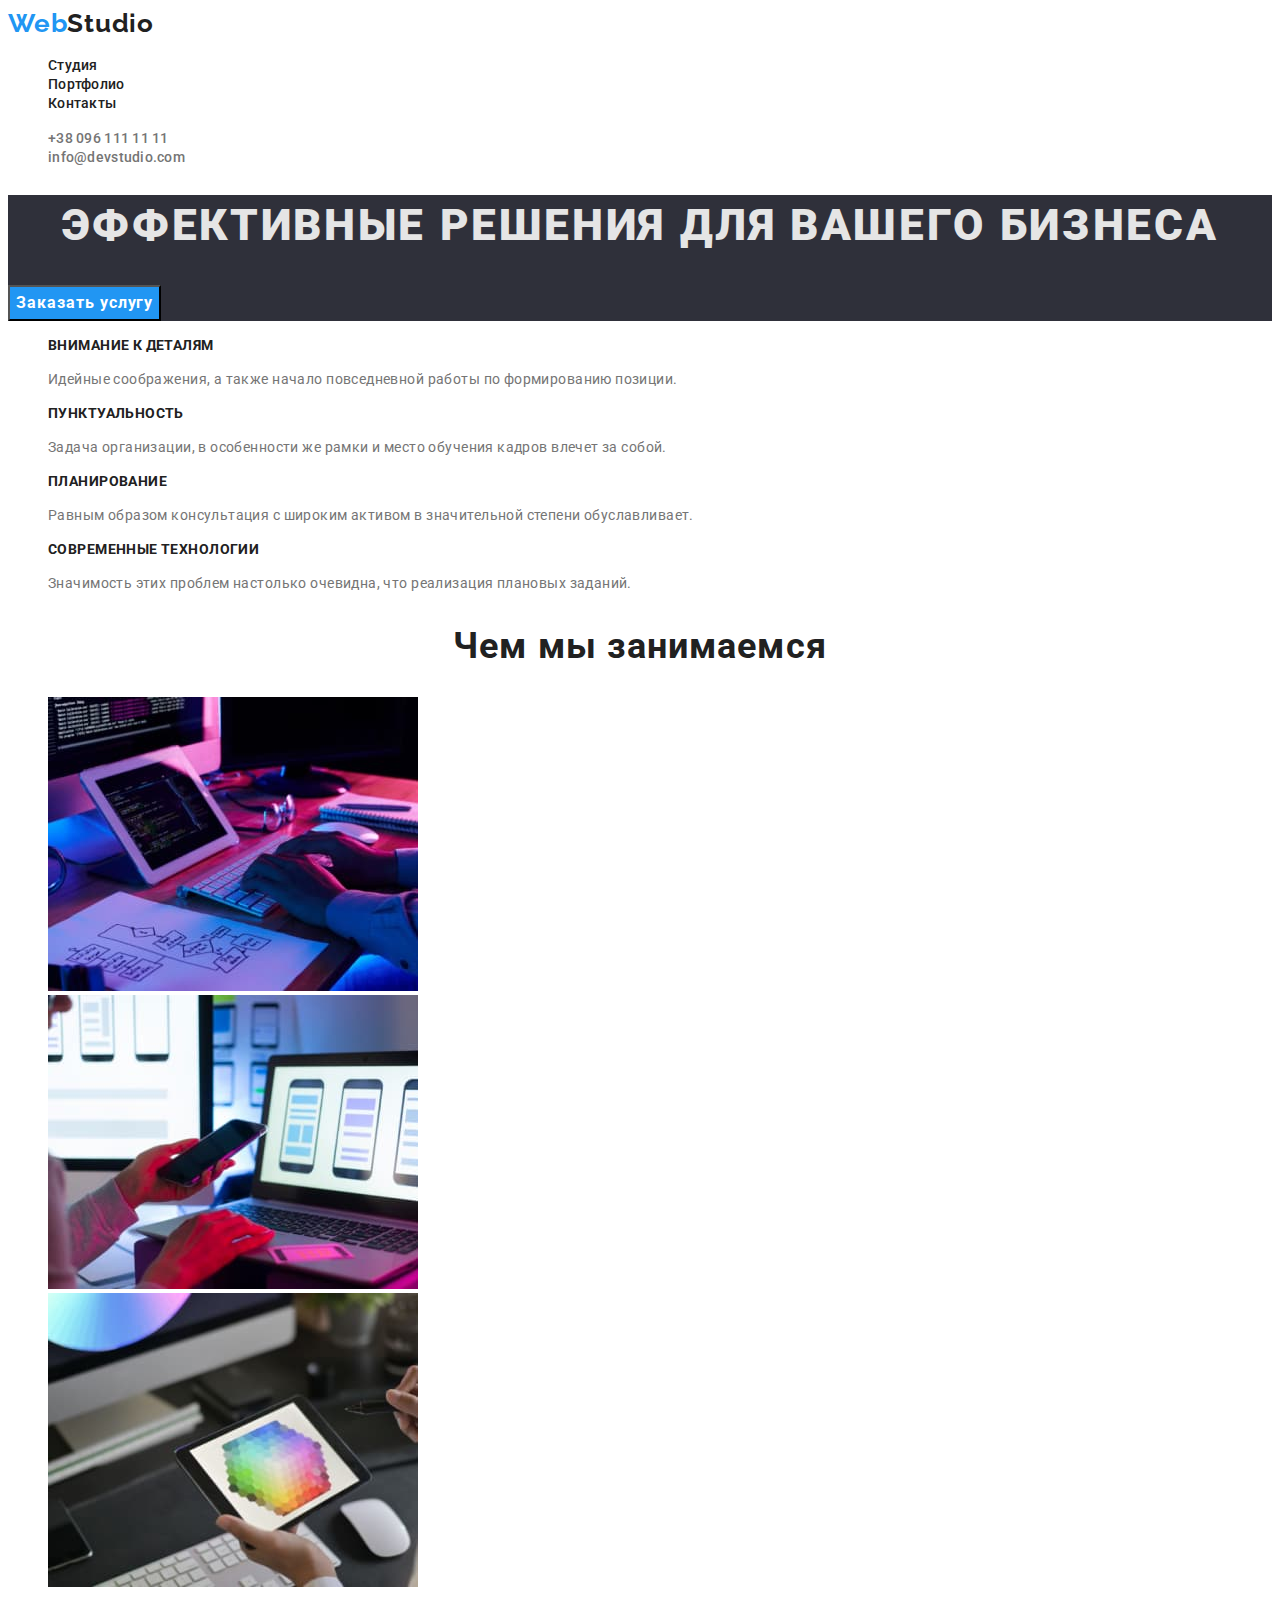
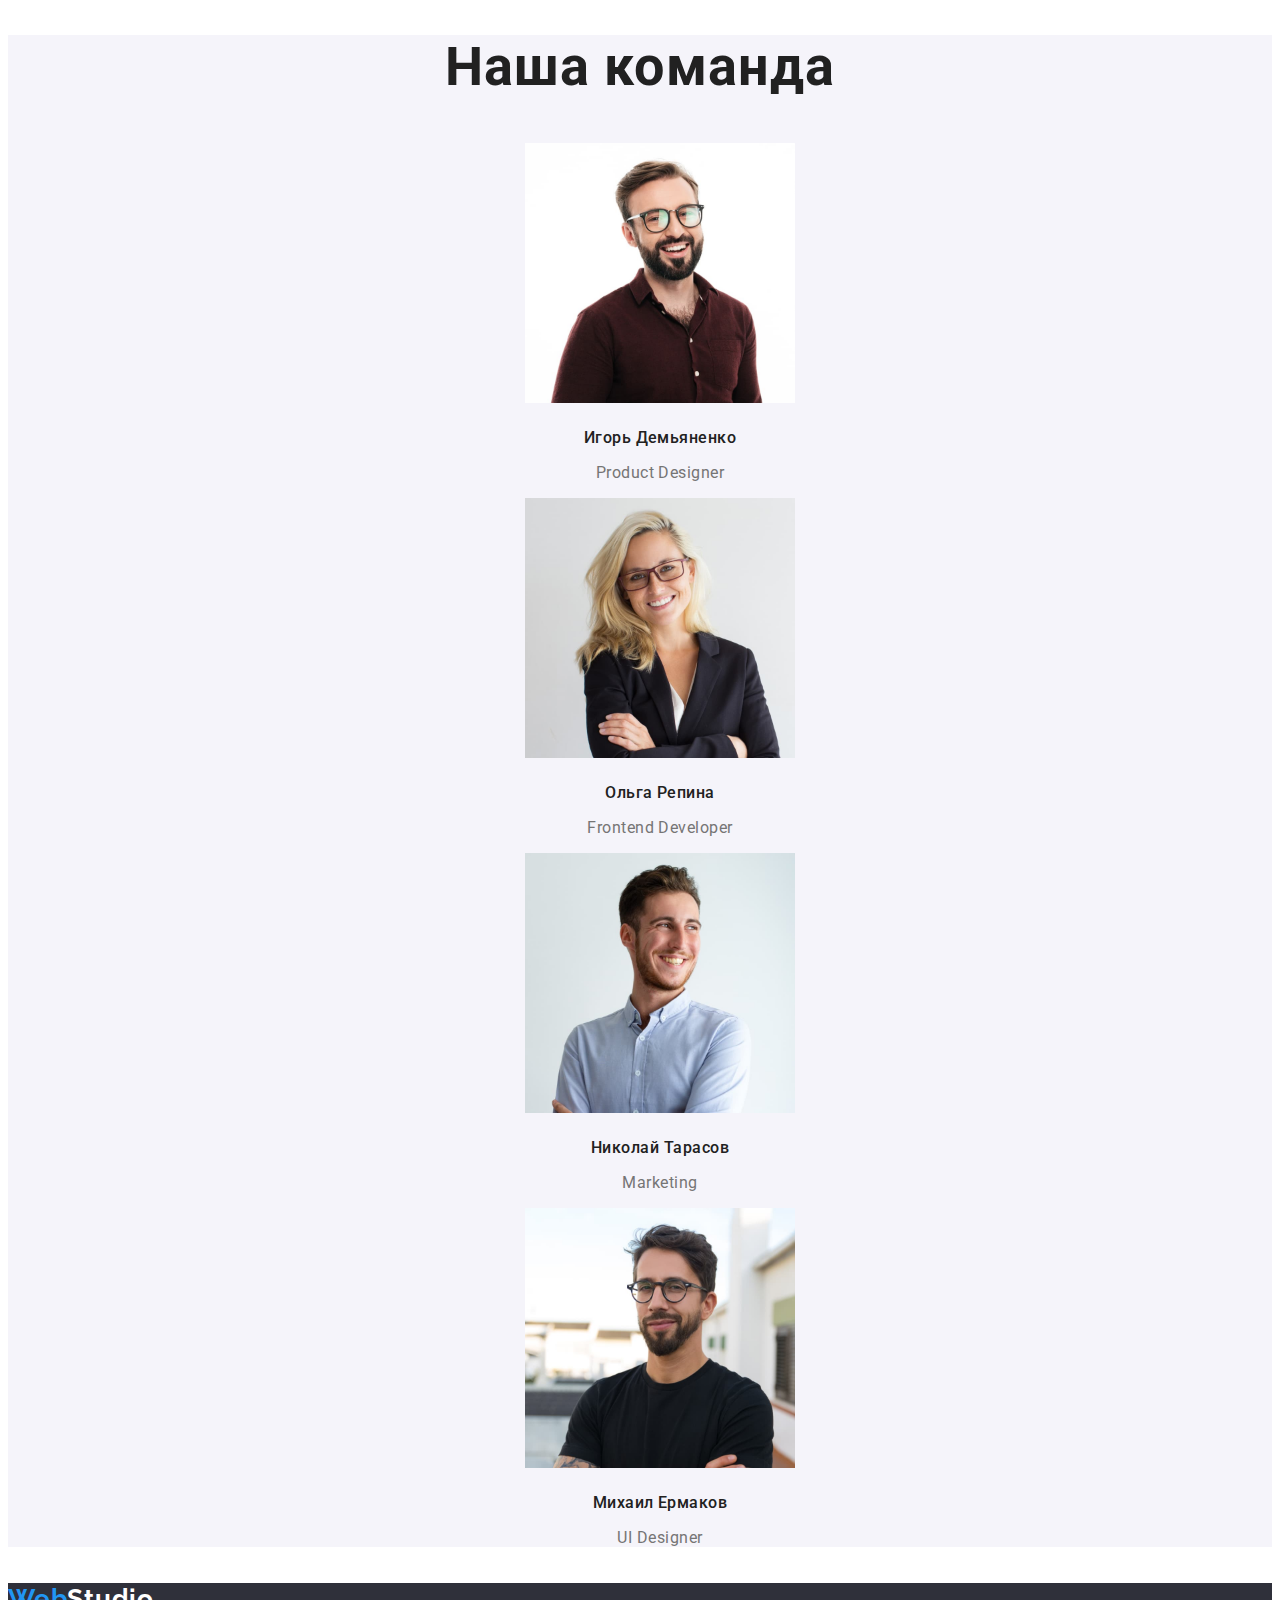
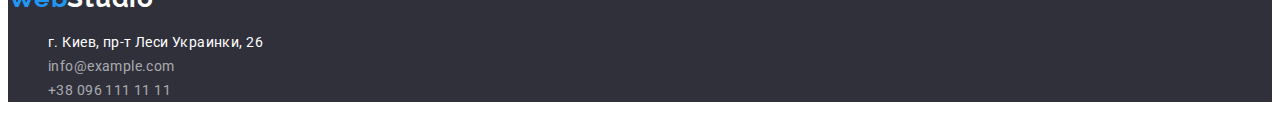
==== commit 8b6d5606: "add footer" ====
--- a/index.html
+++ b/index.html
@@ -65,7 +65,7 @@
             </p>
           </li>
           <li class="about-item">
-            <b>Современные технологии</b>
+            <h3>Современные технологии</h3>
             <p>Значимость этих проблем настолько очевидна, что реализация плановых заданий.</p>
           </li>
         </ul>
@@ -127,7 +127,7 @@
     </main>
     <!-- footer section -->
     <footer class="footer">
-      <a class="logo-link link" href="#" lang="en"><span class="logo-accent">Web</span>Studio</a>
+      <a class="footer-logo-link link" href="#" lang="en"><span class="footer-logo-accent">Web</span>Studio</a>
       <address>
         <ul class="footer-list list">
           <li class="footer-item">
--- a/css/style.css
+++ b/css/style.css
@@ -78,6 +78,7 @@
 /* Header section */
 
 .header-link {
+  font-family: var(--main-font);
   font-weight: 500;
   font-size: 14px;
   line-height: calc(16 / 14);
@@ -113,11 +114,11 @@
   font-size: 26px;
   line-height: 1.19;
   letter-spacing: 0.03em;
-  color: var(--accent-txt-cl);
+  color: var(--main-txt-cl);
   text-decoration: none;
 }
 .logo-accent {
-  color: var(--main-txt-cl);
+  color: var(--accent-txt-cl);
 }
 
 
@@ -149,7 +150,8 @@
 
 /* about section */
 
-.about {
+
+.about-description {
   font-family: var(--main-font);
   font-style: normal;
   font-weight: 700;
@@ -239,8 +241,31 @@
 
 /* footer section */
 
+.footer-logo-link {
+  font-family: var(--secondary-font);
+  font-style: normal;
+  font-weight: 700;
+  font-size: 26px;
+  line-height: calc(31 / 26);
+  letter-spacing: 0.03em;
+  color: var(--btn-txt-cl);
+}
+
+.footer-logo-accent {
+  color: var(--accent-txt-cl);
+}
+
 .footer {
   background-color: var(--dark-bg-cl);
+}
+
+.footer-item {
+  font-family: var(--main-font);
+  font-style: normal;
+  font-weight: 400;
+  font-size: 14px;
+  line-height: calc(24 / 14);
+  letter-spacing: 0.03em;
 }
 
 .footer-link {
